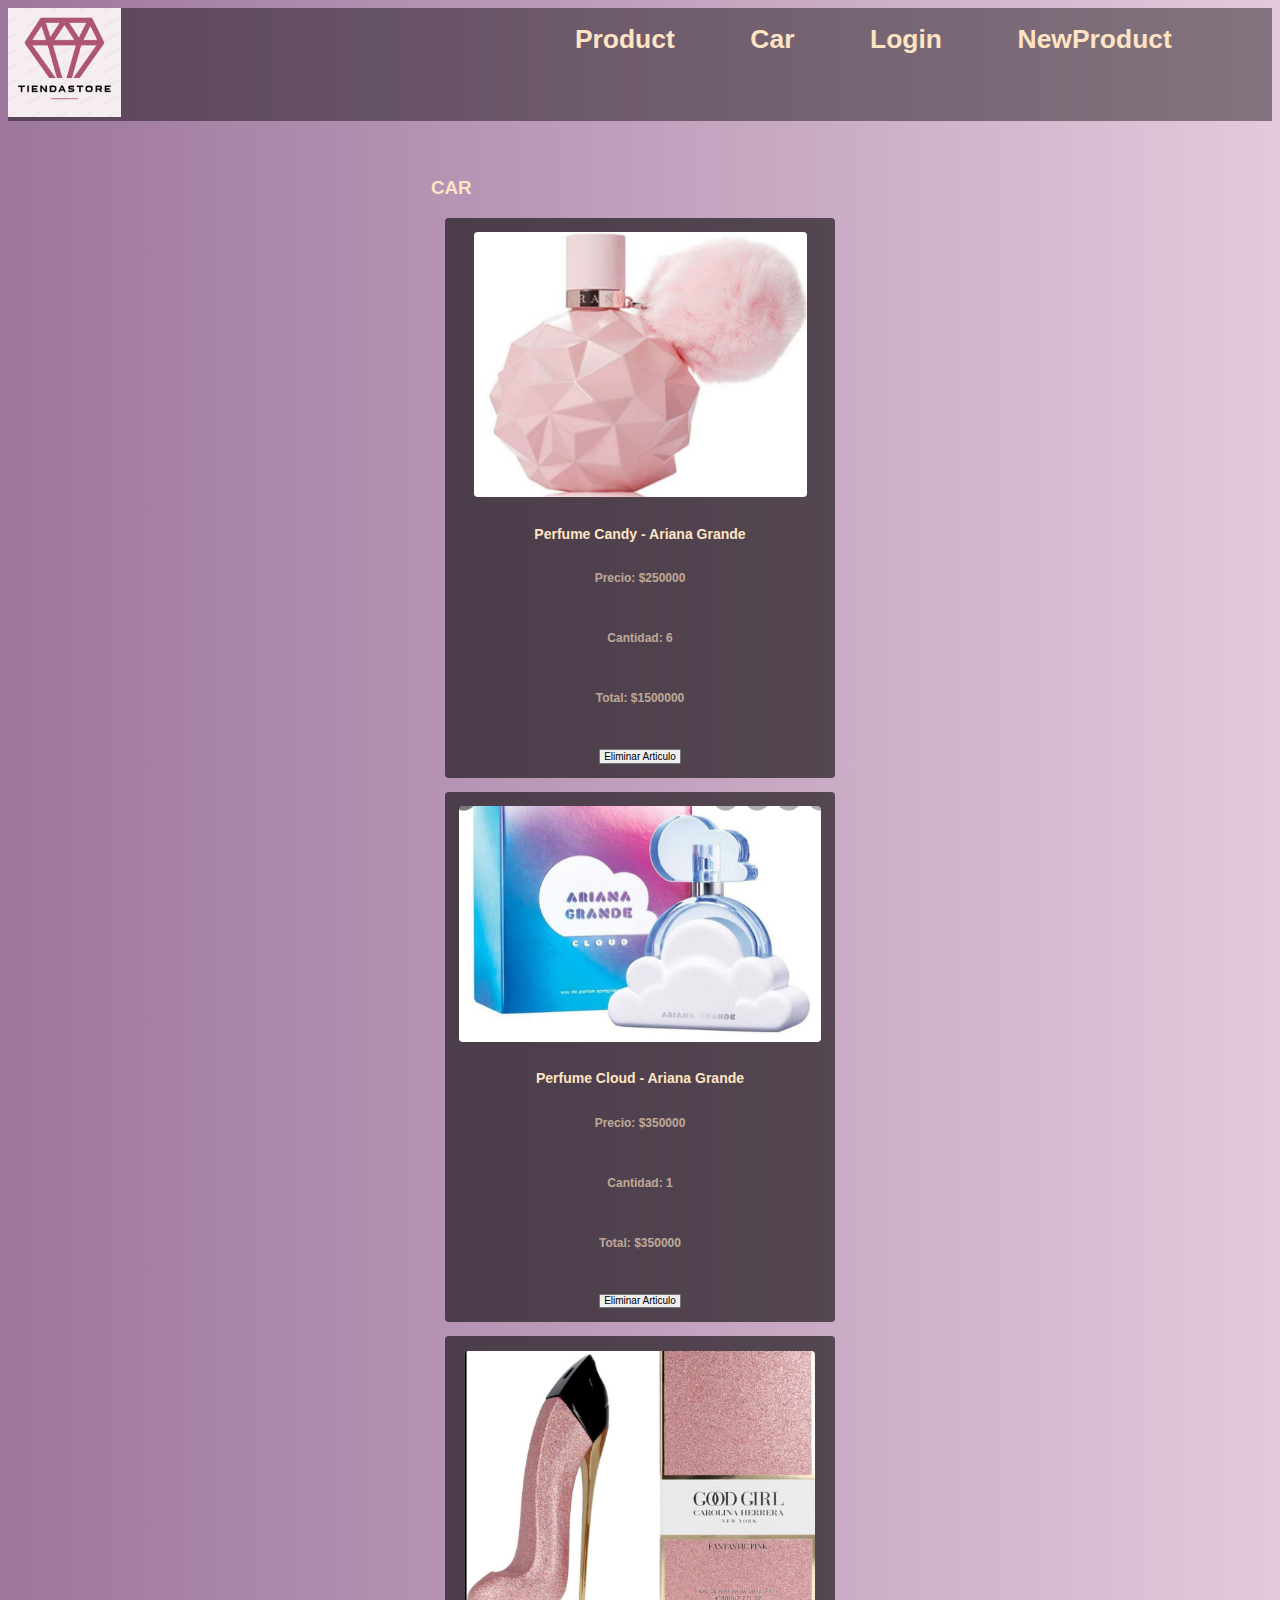
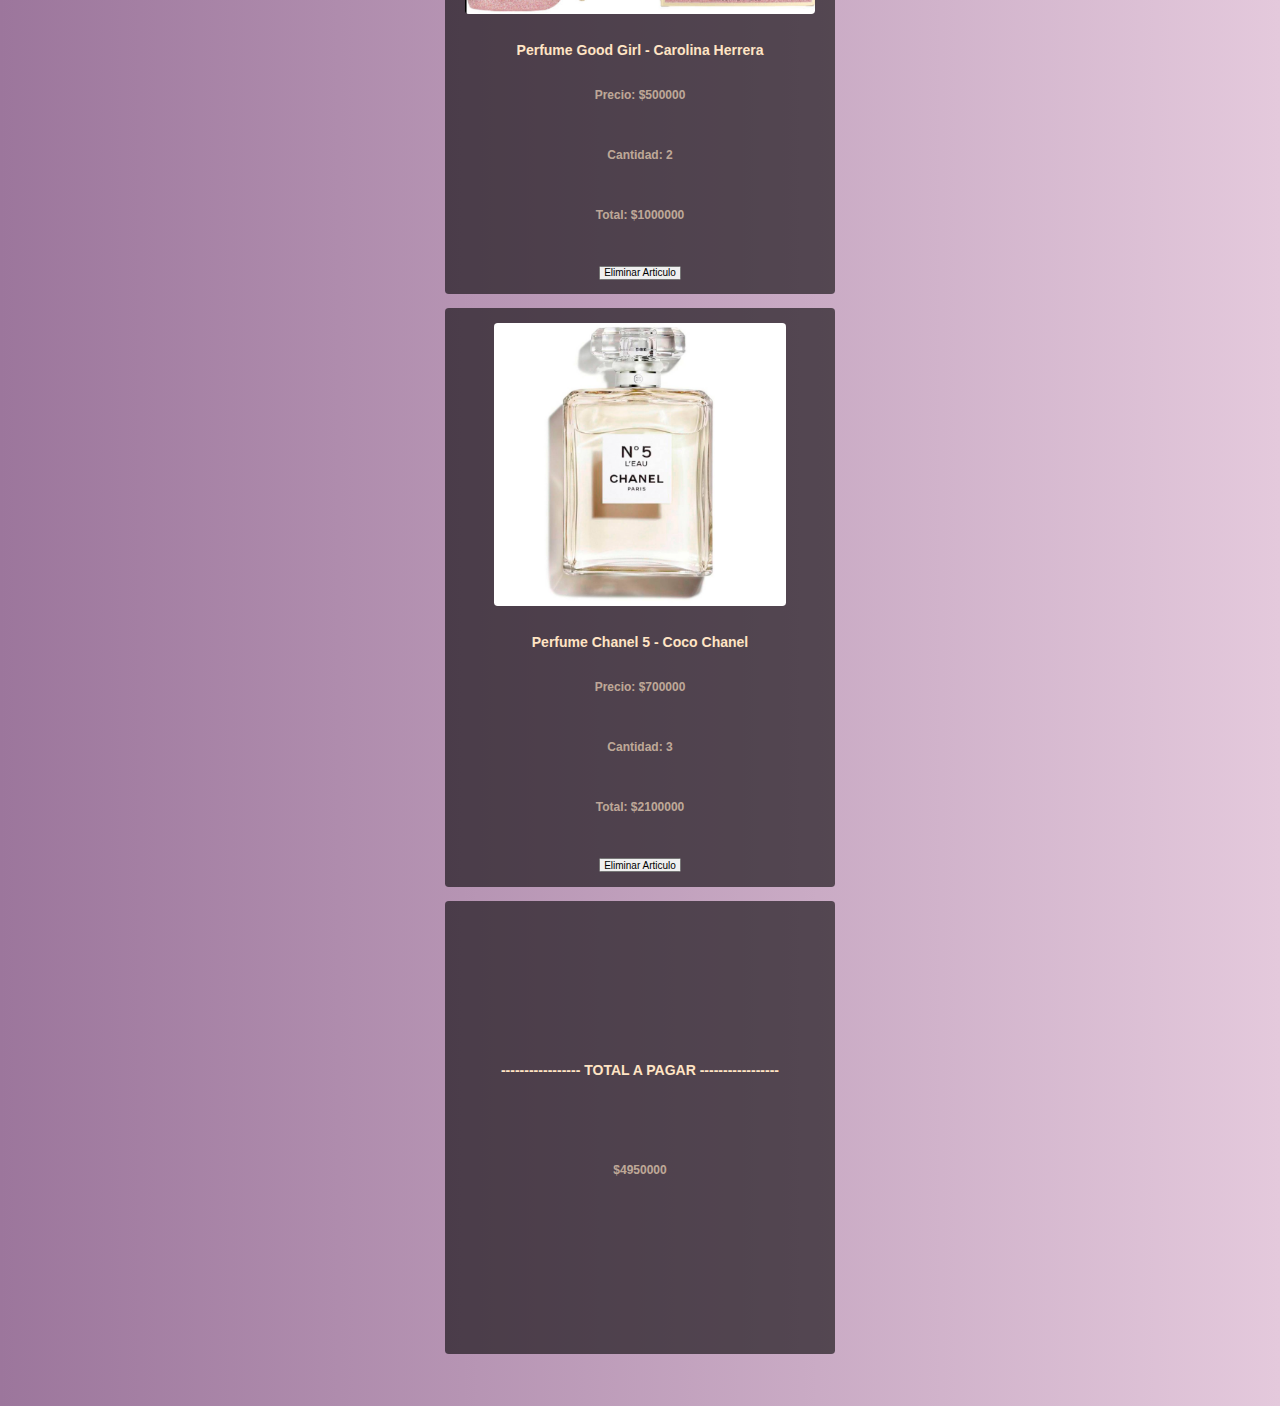
==== car.html @ f132decd "TrabajoFinal" ====
<!DOCTYPE html>
<html lang="en">
<head>
    <meta charset="UTF-8">
    <meta http-equiv="X-UA-Compatible" content="IE=edge">
    <meta name="viewport" content="width=device-width, initial-scale=1.0">
    <title>TiendaStore</title>
    <link rel="shortcut icon" href="diamond_83968.jpg" type="image/x-icon">
    <link rel="stylesheet" href="Estilos.css">
</head>

<body>
    <header>
        <div class="logo">
            <img src="DIAMOND.png" alt="TiendaStoreLogo">
        </div>
        <div class="menu">
            <nav>
                <ul>
                    <li><a href="index.html">Product</a></li>
                    <li><a href="car.html">Car</a></li>
                    <li><a href="#">Login</a></li>
                    <li><a href="NewProduct.html">NewProduct</a></li>
                </ul>
            </nav>
        </div>
        
    </header>
    
    <main onload="initElement();">
        <div class="carlist">
            <div>
                <h3>CAR</h3>
            </div>
            <div id=0>
            
            </div>
            <div id=1>
            
            </div>
            <div id=2>
            
            </div>
            <div id=3>
            
            </div>
            <div id="totalcar">
            
            </div>

            <div id="total">
                
            </div>
        </div>
        
        
    </main>



</body>
<script src="arreglo_productos.js"></script>
</html>
---- Estilos.css ----
*{
    font-family:  'Segoe UI', Tahoma, Geneva, Verdana, sans-serif;

}

body {
    background: linear-gradient(90deg,rgb(156, 118, 156),rgb(228, 201, 220));
}
header {
    display: flex;
    background-color: rgba(0, 0, 0, 0.425);
    margin-left: 0;
}

header img{
    max-width: 3cm;
  
}

nav, li, a{
    color: bisque;
    text-decoration: none;
    list-style: none;
}

main{
    display: flex;
    align-items: center;
    justify-content: center;
    margin: 0.5cm;
    padding: 0.5cm;
    flex-wrap: wrap;
}

section{
    
    align-items: center;
    justify-content: center;
    margin: 0.5cm;
    padding: 0.5cm;
    background-color: rgba(0, 0, 0, 0.589);
    min-height: 15cm;
    zoom: 75%;
    border-radius: 5px;
    min-width: 28%;

}


section img {
    
    max-height: 10cm;
    border-radius: 5px;
}

.section-input {
    padding: 0.5cm;
    zoom: 120%;
    background-color: rgba(0, 0, 0, 0.589);
    display: flex;
    align-items: center;
    justify-content: center;
    flex-wrap: wrap;
    flex-direction: column;
    min-width: 50%;
    border-radius: 5px;
        
    
}
input {
    background-color: rgba(255, 192, 203, 0.514);
    border: 2px white solid;
    border-radius: 5px;
    color: white;
    
}

h3 {
    color: bisque;
}

h4 {
    color: rgba(255, 228, 196, 0.651);
}

.content-container {
    display: flex;
    flex-direction: column;
    align-items: center;
    justify-content: center;
}


.contenedorinput {
    
    align-items: center;
    justify-content: center;
    border-radius: 5px;
    min-height: 1cm;
    color: white;

}

input::placeholder {
    color: white
}

ul{
    display: flex;
    padding-left:  5cm;
}

.menu{
    display: flex;
    align-content: center;
    justify-content: center;
    margin-left: 5cm;

}
.logo{
   position:relative;
   margin-left: 0;

}

li{
    display: flex;
    padding-left:  2cm;
    font-size: 0.7cm;
    font-weight: 700;
    
    
}

button {
    cursor: pointer;
}
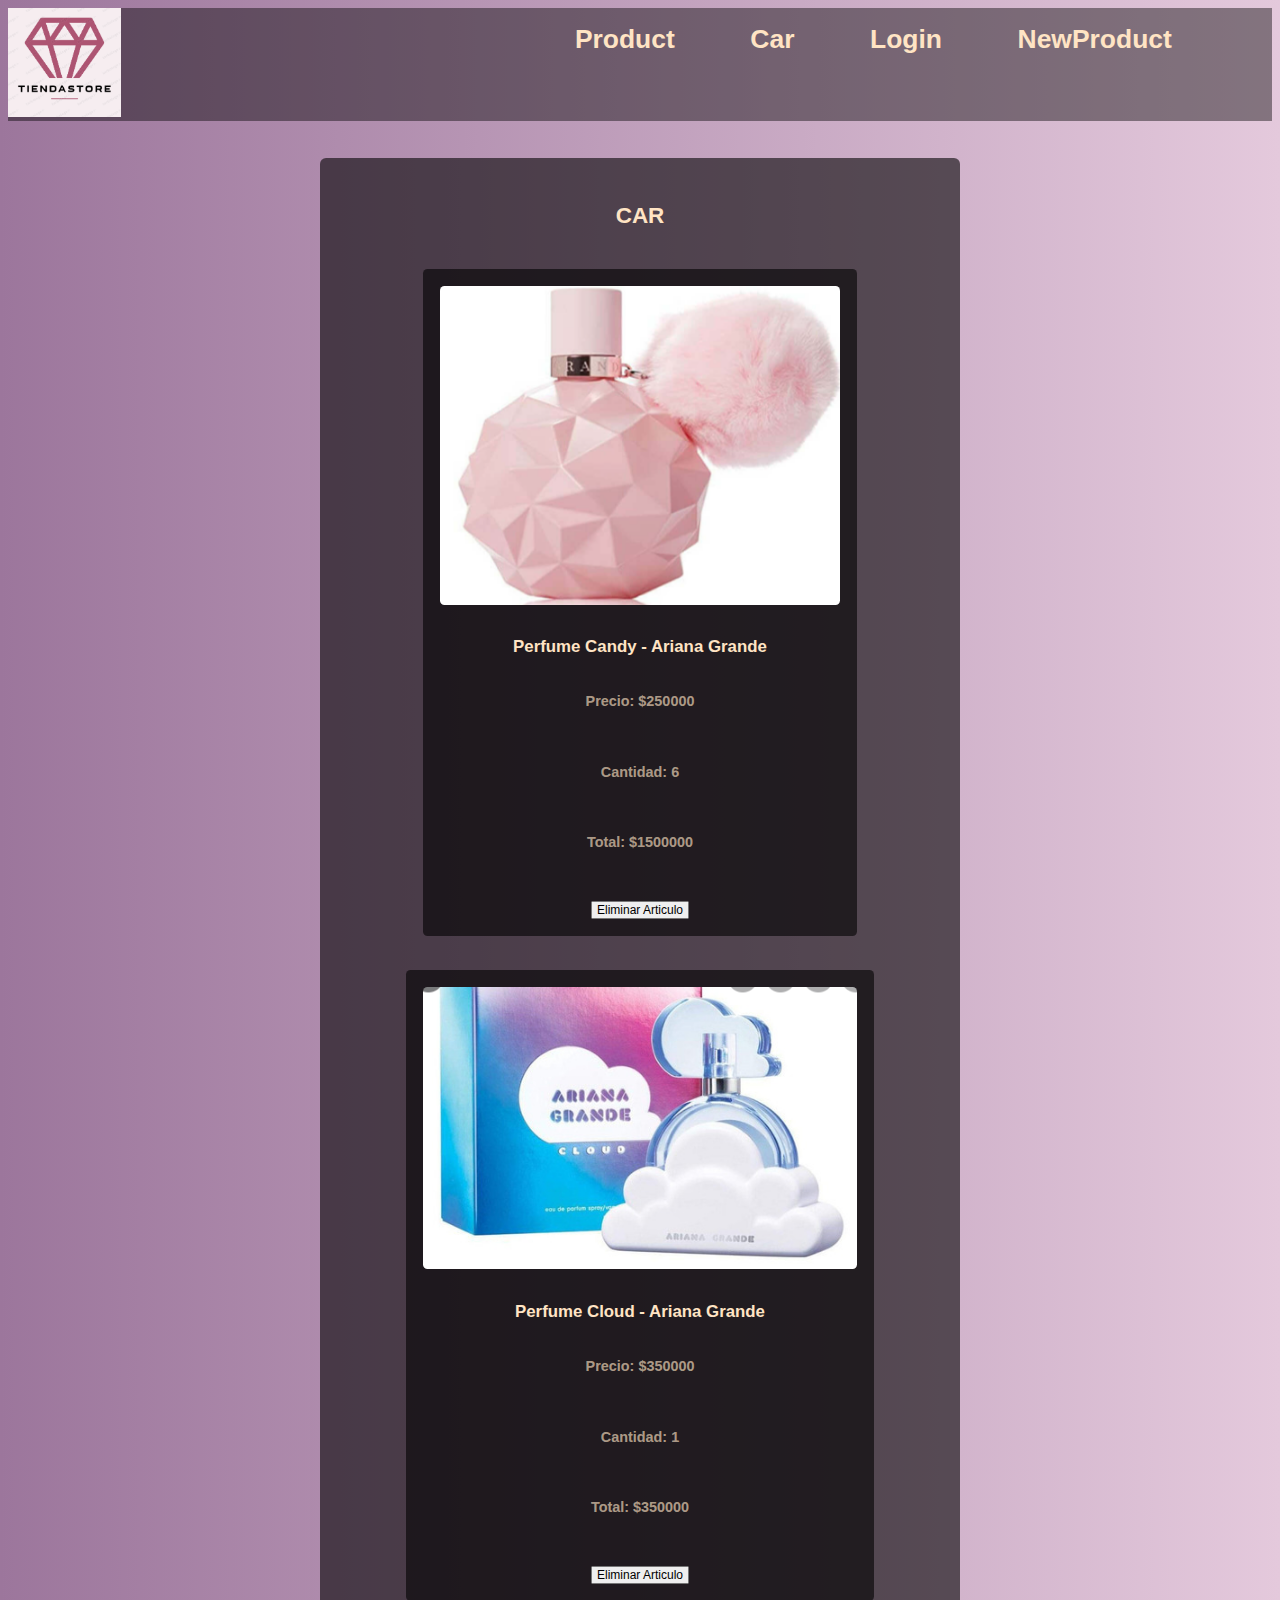
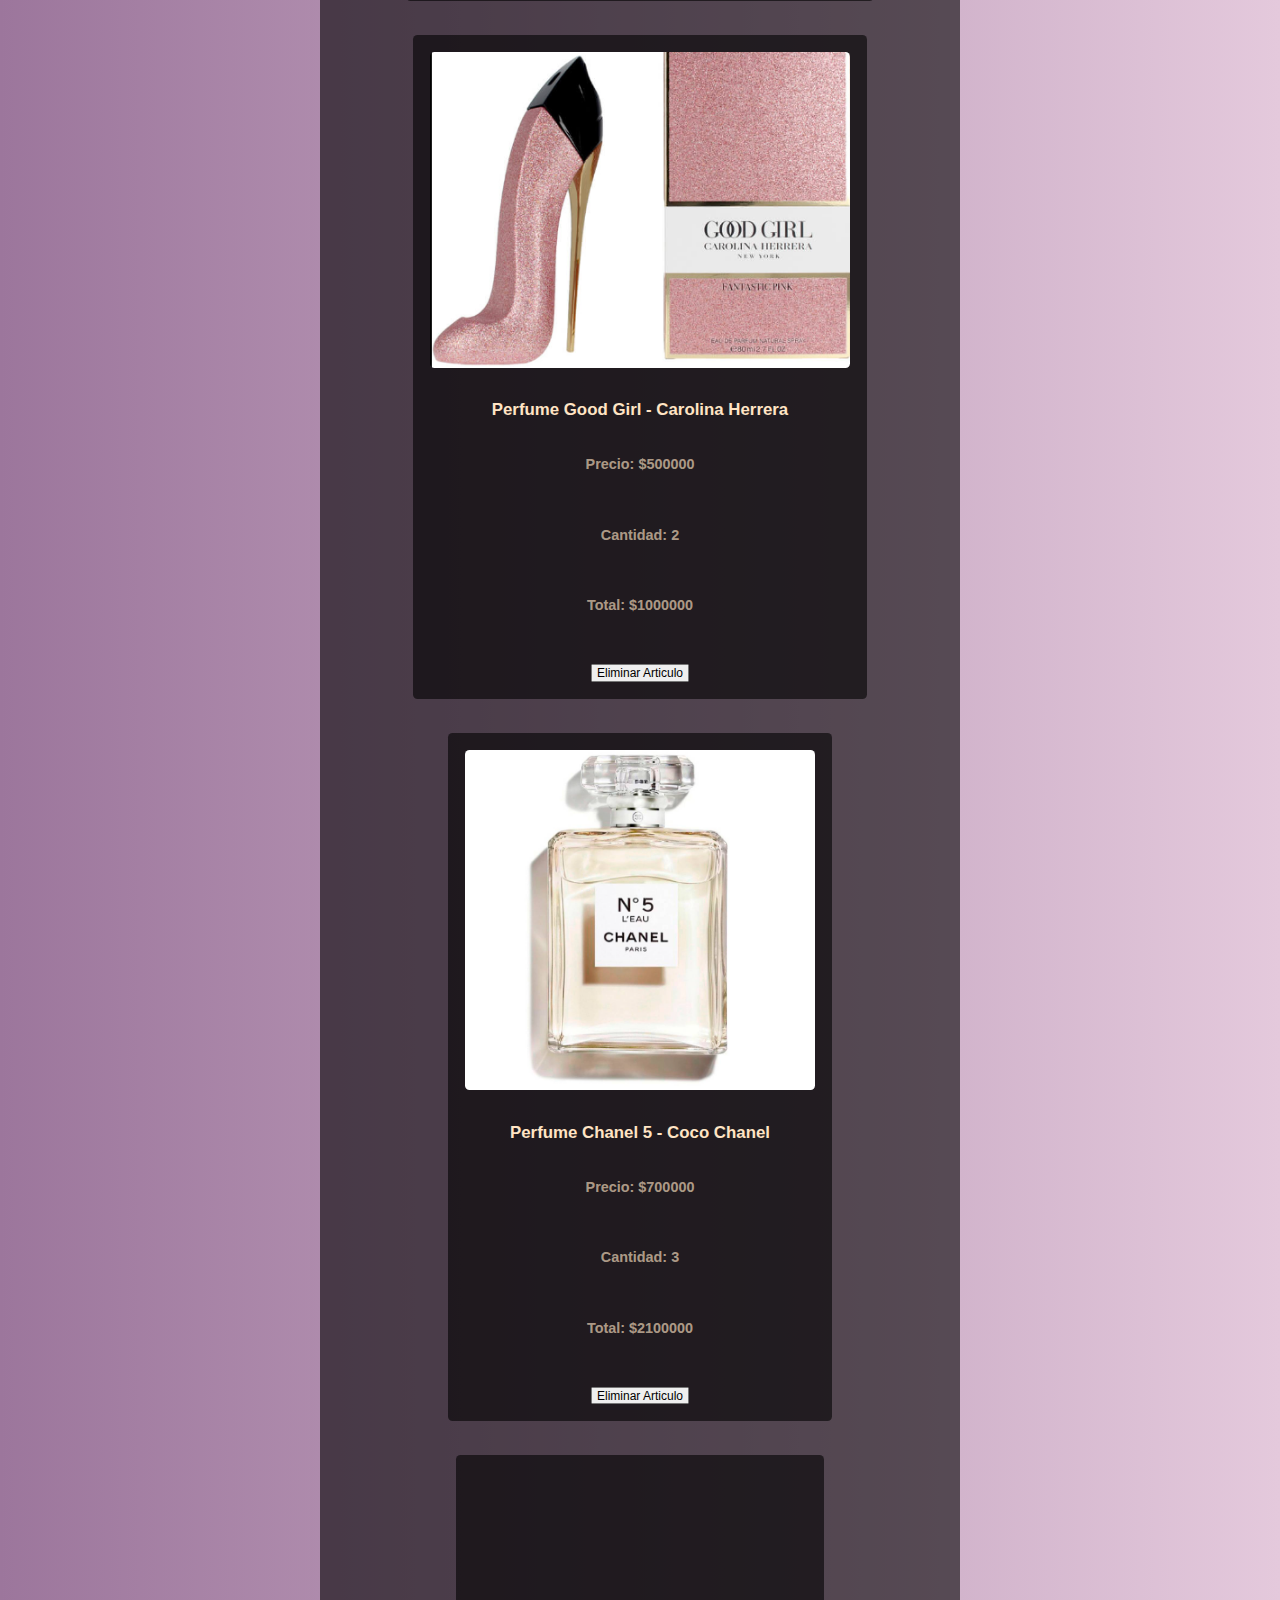
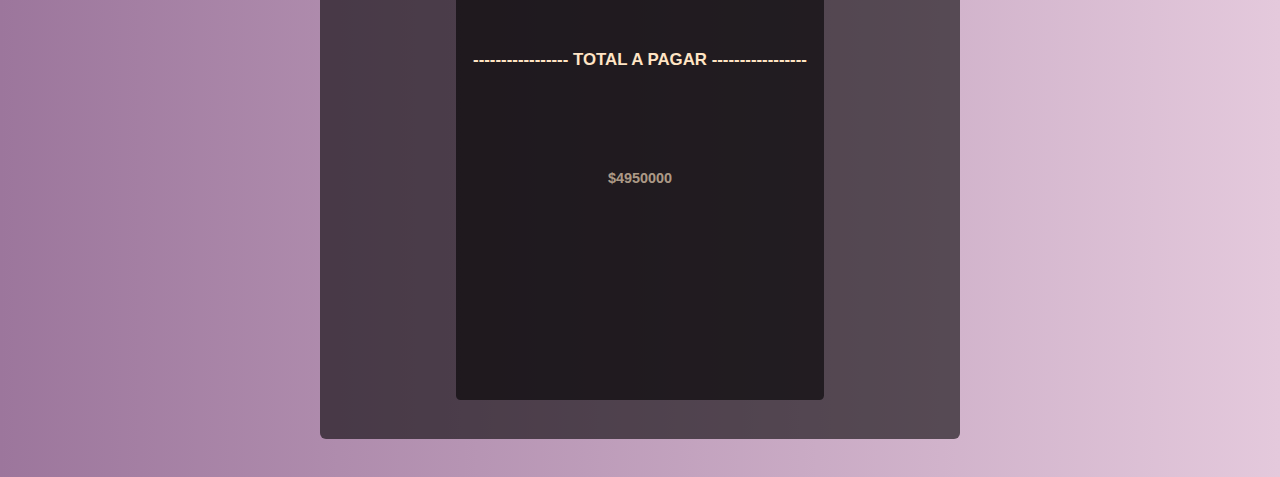
==== commit e1f19e02: "trabajoFinal" ====
--- a/car.html
+++ b/car.html
@@ -27,7 +27,7 @@
         
     </header>
     
-    <main onload="initElement();">
+    <main>
         <div class="carlist">
             <div>
                 <h3>CAR</h3>
--- a/Estilos.css
+++ b/Estilos.css
@@ -135,3 +135,16 @@
 button {
     cursor: pointer;
 }
+
+.carlist {
+    padding: 0.5cm;
+    zoom: 120%;
+    background-color: rgba(0, 0, 0, 0.589);
+    display: flex;
+    align-items: center;
+    justify-content: center;
+    flex-wrap: wrap;
+    flex-direction: column;
+    min-width: 50%;
+    border-radius: 5px;
+}